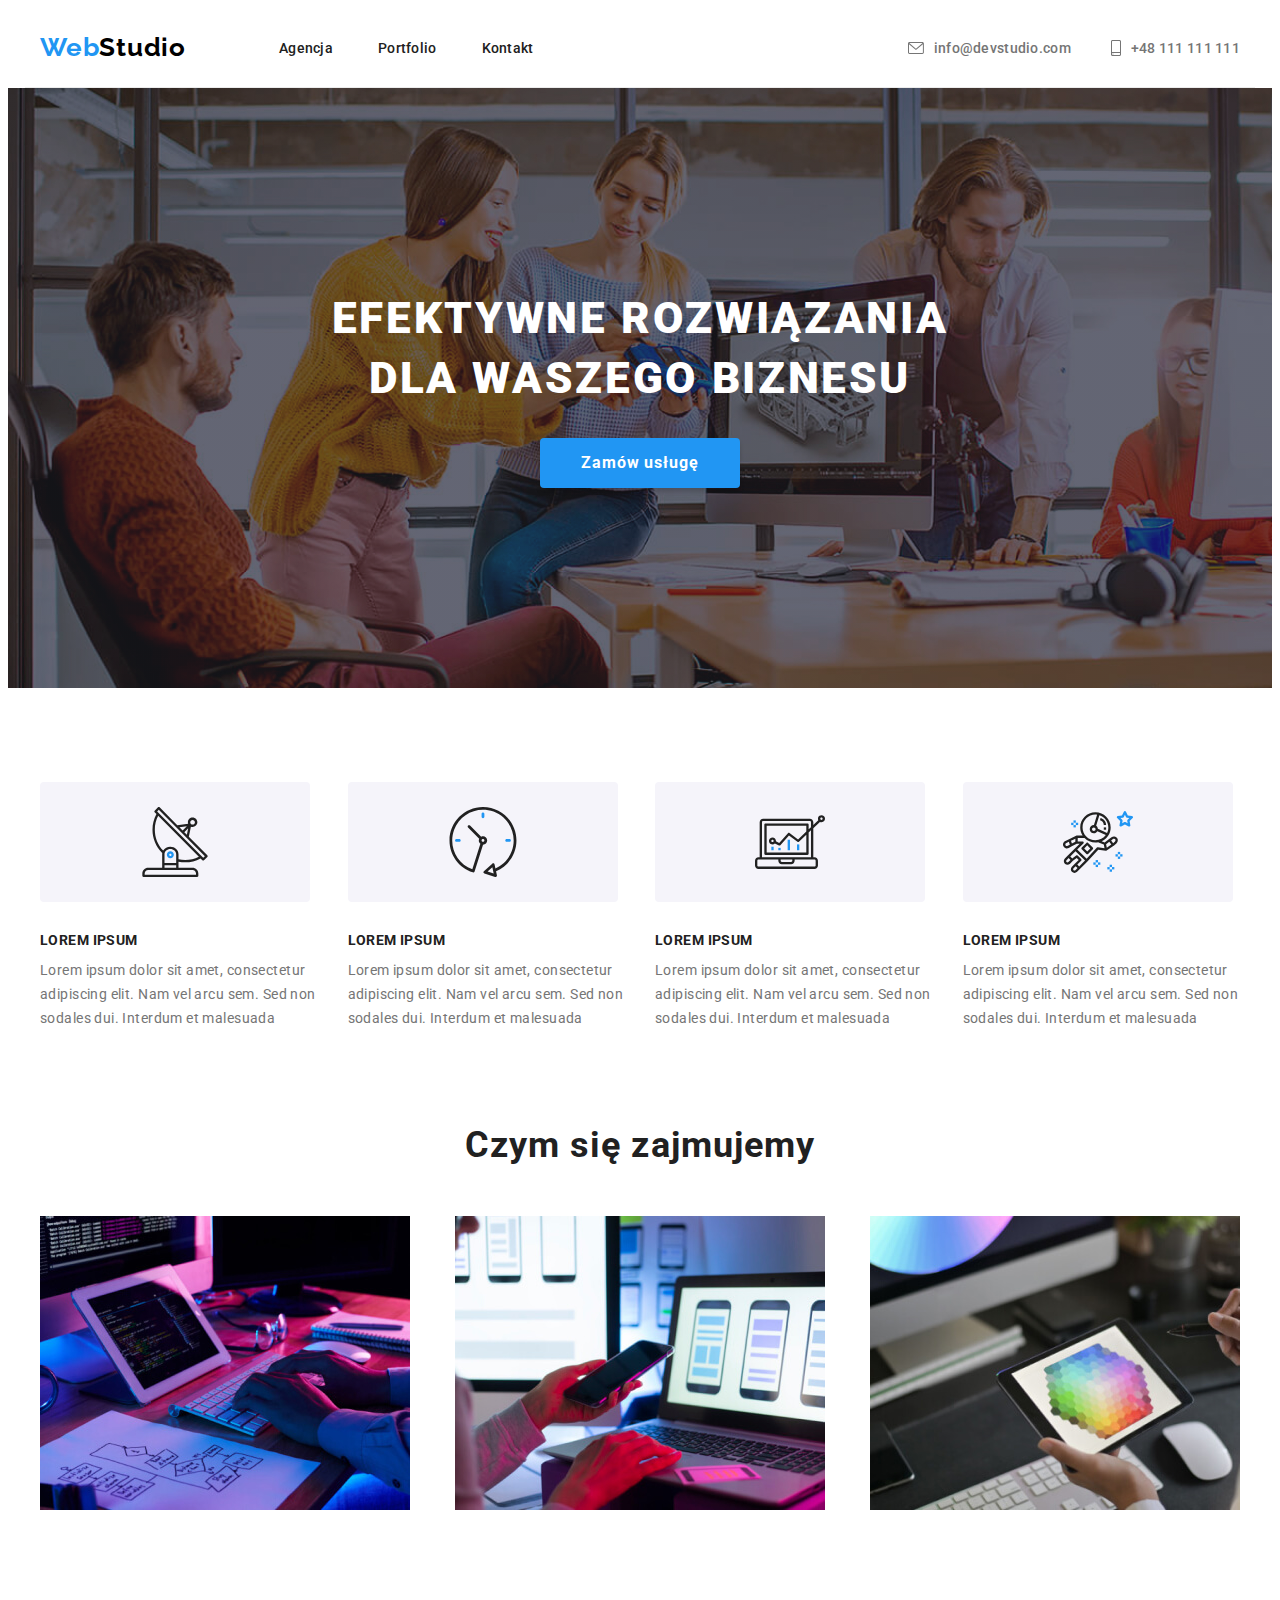
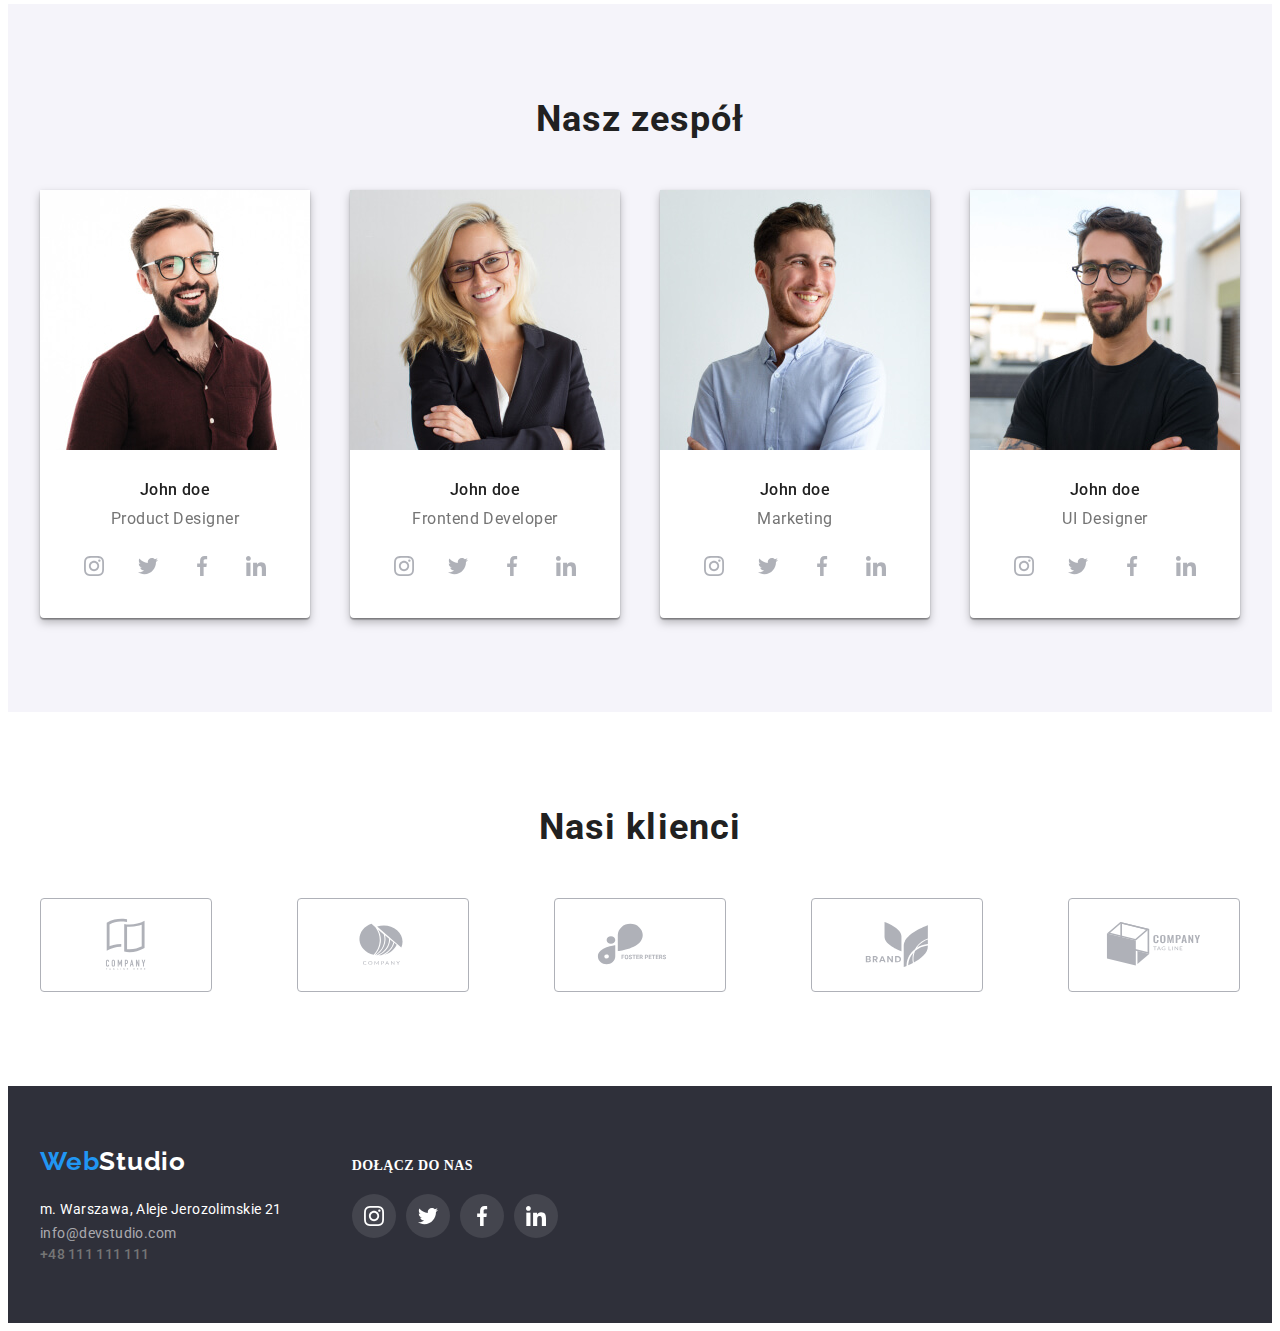
==== index.html @ 9074f6f0 "kopiowanie plików z poprzedniego zadania" ====
<!DOCTYPE html>
<html lang="en">
<head>
    <meta charset="UTF-8">
    <meta http-equiv="X-UA-Compatible" content="IE=edge">
    <meta name="viewport" content="width=device-width, initial-scale=1.0">
    <link rel="stylesheet" href="https://cdnjs.cloudflare.com/ajax/libs/modern-normalize/1.0.0/modern-normalize.min.css"
    integrity="sha512-ISS7cAi1PEhQ8jnbJpJZMd29NlhNj4AWYyLOSp2CE/CsHxTCu+r+t0D2yoJudVrd0/8fTVPUVDzY5Tvli75u/g=="
    crossorigin="anonymous">
    <link rel="stylesheet" href="css/styles.css">
    <link rel="preconnect" href="https://fonts.gstatic.com">
    <link href="https://fonts.googleapis.com/css2?family=Roboto:wght@400;500;700;900&display=swap" 
    rel="stylesheet">
    <link href="https://fonts.googleapis.com/css2?family=Raleway:wght@700&display=swap" 
    rel="stylesheet">
    <title>Studio</title>
</head>
<body>

    <header class="header">
        <div class="container">
        <div class="navigation-logo">   
        <a class="header-logo" href="#"><span class="nazwa-klasy">Web</span><span class="nazwa-klasy-2">Studio</span></a>
    </div>
    

   <nav class="navigation">
    <ul class="navigation-list">
        <li class="navigation-list-item">
            <a class="navigation-list-link" href="#">Agencja</a>
        </li>
        <li class="navigation-list-item">
            <a class="navigation-list-link" href="portfolio.html">Portfolio</a>
        </li>
        <li class="navigation-list-item">
            <a class="navigation-list-link" href="#">Kontakt</a>
        </li>
    </ul>
   </nav>

<div class="contact">
<ul class="contact_envelope">
    <li class="contact_envelope_li">
<a class="adress_email_telefon" href="mailto:info@devstudio.com"><svg class="icon_envelope" width="16" height="12"><use href="./images/icons.svg#icon-envelope">
</use></svg>info@devstudio.com
</a></li></ul>
<ul class="contact_phone">
    <li class="contact_phone_li">
<a class="adress_email_telefon" href="tel:+48111111111"><svg class="icon_phone" width="10" height="16"><use href="./images/icons.svg#icon-smartphone">
</use></svg>+48 111 111 111
</a></li></ul>
</div>
</header>

<main>
 
<div class="slogan_background">
    <div class="container">
        <h1 class="slogan">EFEKTYWNE ROZWIĄZANIA DLA WASZEGO BIZNESU</h1>
    <div class="modal-btn-class">
    <button class="modal-btn" type="button">Zamów usługę</button>
    </div>
    </div>
    </div>

<section class="why_us section">
    <div class="container">
    <div class="why_us_text">
        <ul class="why_us_list">
            <li class="why_us_list_item">
                <a class="why_us_list_image_icon_background">
                <svg class="why_us_list_image_icon" width="70" height="70">
                <use href="./images/icons.svg#icon-antenna-1"></use>
                </svg></a>
                <p class="why_us_list_name">
                    LOREM IPSUM</p>
                <p class="why_us_list_text"
                >Lorem ipsum dolor sit amet, consectetur adipiscing elit. Nam vel arcu sem. Sed non sodales dui. Interdum et malesuada</p>
            </li>
            <li class="why_us_list_item">
                <a class="why_us_list_image_icon_background">
                <svg class="why_us_list_image_icon" width="70" height="70">
                <use href="./images/icons.svg#icon-clock-1"></use>
                </svg></a>
                <p class="why_us_list_name">
                    LOREM IPSUM</p>
                <p class="why_us_list_text"
                >Lorem ipsum dolor sit amet, consectetur adipiscing elit. Nam vel arcu sem. Sed non sodales dui. Interdum et malesuada</p>
            </li>
            <li class="why_us_list_item">
                <a class="why_us_list_image_icon_background">
                <svg class="why_us_list_image_icon" width="70" height="70">
                <use href="./images/icons.svg#icon-diagram-1"></use>
                </svg></a>
                <p class="why_us_list_name">
                    LOREM IPSUM</p>
                <p class="why_us_list_text"
                >Lorem ipsum dolor sit amet, consectetur adipiscing elit. Nam vel arcu sem. Sed non sodales dui. Interdum et malesuada</p>
            </li>
            <li class="why_us_list_item">
                <a class="why_us_list_image_icon_background">
                <svg class="why_us_list_image_icon" width="70" height="70">
                <use href="./images/icons.svg#icon-astronaut-1"></use>
                </svg></a>
                <p class="why_us_list_name">
                    LOREM IPSUM</p>
                <p class="why_us_list_text"
                >Lorem ipsum dolor sit amet, consectetur adipiscing elit. Nam vel arcu sem. Sed non sodales dui. Interdum et malesuada</p>
            </li>
        </ul>
    </div>
</div>
</section>

<section class="services section">
    <div class="container">
    <h2 class="secondary_header">Czym się zajmujemy</h2>
    <div class="secondary_header_images">
        <ul class="secondary_header_list">
            <li class="secondary_header_list_item">
                <img src="images/services/coding.jpg" alt="pisanie kodu" width="370" height="294"></li>
            <li class="secondary_header_list_item">
                <img src="images/services/mobility.jpg" alt="tworzenie aplikacji mobilnych" width="370" height="294"></li>
            <li class="secondary_header_list_item">
                <img src="images/services/details.jpg" alt="dbanie o detale" width="370" height="294"></li>
            </ul>
        </div>
    </div>
</section>

<section class="our_team section">
    <div class="container">
    <h2 class="secondary_header">Nasz zespół</h2>
    <div class="our_team_cards">
        <ul class="our_team_cards_list">
            <li class="our_team_cards_list_item">
                <img src="images/team/person1.jpg" alt="John Doe" width="270" height="260">
                    <h3 class="our_team_cards_name">
                        John doe</h3>
                    <p class="our_team_cards_skill">
                        Product Designer</p>
<ul class="social_list list">
<li class="social_list_item link">
<a class="social_list__link" href="#">
<svg class="social_icon">
<use href="./images/icons.svg#icon-instagram-2"></use>
</svg>
</a>    
</li>
    <li class="social_list_item link">
    <a class="social_list__link" href="#">
    <svg class="social_icon">
    <use href="./images/icons.svg#icon-twitter-1"></use>
    </svg>
    </a>    
    </li>
        <li class="social_list_item link">
        <a class="social_list__link" href="#">
        <svg class="social_icon">
        <use href="./images/icons.svg#icon-facebook-1"></use>
        </svg>
        </a>    
        </li>
            <li class="social_list_item link">
            <a class="social_list__link" href="#">
            <svg class="social_icon">
            <use href="./images/icons.svg#icon-linkedin-1"></use>
            </svg>
            </a>    
            </li>
</ul>
            </li>
            <li class="our_team_cards_list_item">
                <img src="images/team/person2.jpg" alt="John Doe" width="270" height="260">
                    <h3 class="our_team_cards_name">
                        John doe</h3>
                    <p class="our_team_cards_skill">
                        Frontend Developer</p>
<ul class="social_list list">
<li class="social_list_item link">
<a class="social_list__link" href="#">
<svg class="social_icon">
<use href="./images/icons.svg#icon-instagram-2"></use>
</svg>
</a>    
</li>
    <li class="social_list_item link">
    <a class="social_list__link" href="#">
    <svg class="social_icon">
    <use href="./images/icons.svg#icon-twitter-1"></use>
    </svg>
    </a>    
    </li>
        <li class="social_list_item link">
        <a class="social_list__link" href="#">
        <svg class="social_icon">
        <use href="./images/icons.svg#icon-facebook-1"></use>
        </svg>
        </a>    
        </li>
            <li class="social_list_item link">
            <a class="social_list__link" href="#">
            <svg class="social_icon">
            <use href="./images/icons.svg#icon-linkedin-1"></use>
            </svg>
            </a>    
            </li>
</ul>                        
            </li>
            <li class="our_team_cards_list_item">
                <img src="images/team/person3.jpg" alt="John Doe" width="270" height="260">
                    <h3 class="our_team_cards_name">
                        John doe</h3>
                    <p class="our_team_cards_skill">
                        Marketing</p>
<ul class="social_list list">
<li class="social_list_item link">
<a class="social_list__link" href="#">
<svg class="social_icon">
<use href="./images/icons.svg#icon-instagram-2"></use>
</svg>
</a>    
</li>
    <li class="social_list_item link">
    <a class="social_list__link" href="#">
    <svg class="social_icon">
    <use href="./images/icons.svg#icon-twitter-1"></use>
    </svg>
    </a>    
    </li>
        <li class="social_list_item link">
        <a class="social_list__link" href="#">
        <svg class="social_icon">
        <use href="./images/icons.svg#icon-facebook-1"></use>
        </svg>
        </a>    
        </li>
            <li class="social_list_item link">
            <a class="social_list__link" href="#">
            <svg class="social_icon">
            <use href="./images/icons.svg#icon-linkedin-1"></use>
            </svg>
            </a>    
            </li>
</ul>
            </li>
            <li class="our_team_cards_list_item">
                <img src="images/team/person4.jpg" alt="John Doe" width="270" height="260">
                    <h3 class="our_team_cards_name">
                        John doe</h3>
                    <p class="our_team_cards_skill">
                        UI Designer</p>
<ul class="social_list list">
<li class="social_list_item link">
<a class="social_list__link" href="#">
<svg class="social_icon">
<use href="./images/icons.svg#icon-instagram-2"></use>
</svg>
</a>    
</li>
    <li class="social_list_item link">
    <a class="social_list__link" href="#">
    <svg class="social_icon">
    <use href="./images/icons.svg#icon-twitter-1"></use>
    </svg>
    </a>    
    </li>
        <li class="social_list_item link">
        <a class="social_list__link" href="#">
        <svg class="social_icon">
        <use href="./images/icons.svg#icon-facebook-1"></use>
        </svg>
        </a>    
        </li>
            <li class="social_list_item link">
            <a class="social_list__link" href="#">
            <svg class="social_icon">
            <use href="./images/icons.svg#icon-linkedin-1"></use>
            </svg>
            </a>    
            </li>
</ul>
            </li>
        </ul>
    </div>
    </div>
</section>

<section class="our_customers section">
    <div class="container">
    <h2 class="secondary_header">Nasi klienci</h2>
    <ul class="our_customers">
        <li class="our_customers_list list">
            <a class="our_customers_list_item" href="#">
                <svg class="our_customers_icon">
                    <use href="./images/icons.svg#icon-Logo1"></use>
                </svg>
            </a>
        </li>

        <li class="customer-item list">
            <a class="our_customers_list_item" href="#">
                <svg class="our_customers_icon">
                    <use href="./images/icons.svg#icon-Logo2"></use>
                </svg>
            </a>
        </li>

        <li class="customer-item list">
            <a class="our_customers_list_item" href="#">
                <svg class="our_customers_icon">
                    <use href="./images/icons.svg#icon-Logo3"></use>
                </svg>
            </a>
        </li>

        <li class="customer-item list">
            <a class="our_customers_list_item" href="#">
                <svg class="our_customers_icon">
                    <use href="./images/icons.svg#icon-Logo4"></use>
                </svg>
            </a>
        </li>

        <li class="customer-item list">
            <a class="our_customers_list_item" href="#">
                <svg class="our_customers_icon">
                    <use href="./images/icons.svg#icon-Logo5"></use>
                </svg>
            </a>
        </li>

    </ul>
</div>
       
    </ul>





</main>

<footer class="footer_things">
    <div class="container">
        <div class="two_side">
<div class="left_side">
    <a class="header-logo" href="#"><span class="nazwa-klasy-3">Web</span><span class="nazwa-klasy-4">Studio</span></a>

    <address class="adress_footer">
        <ul>
            <li><a class="place" href="https://goo.gl/maps/Q3CB5K7nVuTxFvfKA" target="_blank">m. Warszawa, Aleje Jerozolimskie 21</a></li>
            <li><a class="mail" href="mailto:info@devstudio.com">info@devstudio.com</a></li>
            <li><a class="telefon" href="tel:+48111111111">+48 111 111 111</a></li>
        </ul>
    </address>
</div>
<div class="right_side">
<p class="follow_us">DOŁĄCZ DO NAS</p>
<ul class="follow_us_icons">
    <li class="follow_us_list list">
        <a class="follow_us_icon" href="#">
            <svg class="follow_us_icon_link">
                <use href="./images/icons.svg#icon-instagram-2"></use>
            </svg>
        </a>
    </li>
    <li class="follow_us_list list">
        <a class="follow_us_icon" href="#">
            <svg class="follow_us_icon_link">
                <use href="./images/icons.svg#icon-twitter-1"></use>
            </svg>
        </a>
    </li>
    <li class="follow_us_list list">
        <a class="follow_us_icon" href="#">
            <svg class="follow_us_icon_link">
                <use href="./images/icons.svg#icon-facebook-1"></use>
            </svg>
        </a>
    </li>
    <li class="follow_us_list list">
        <a class="follow_us_icon" href="#">
            <svg class="follow_us_icon_link">
                <use href="./images/icons.svg#icon-linkedin-1"></use>
            </svg>
        </a>
    </li>
</ul>
</div>
</div>
</div>
</footer>
</body>
</html>
---- css/styles.css ----
:root {
  --main-font: font-family "Roboto", sans-serif;
  --main-color: #2196F3;
}

/* --- header --- */

.header-logo {
text-decoration: none;
font-family: "Raleway";
font-style: normal;
font-weight: bold;
font-size: 26px;
line-height: 31px;
letter-spacing: 0.03em;    
color: #2196F3; 
}
.nazwa-klasy-2 {
color: black;
}

.slogan_background {
background-color:rgba(47, 48, 58, 0.4);
background-image: linear-gradient( rgba(47, 48, 58, 0.4), rgba(47, 48, 58, 0.4) ), 
url('../images/background.jpg');
object-fit: contain;
}

.slogan {
font-family: "Roboto";
font-style: normal;
font-weight: 900;
font-size: 44px;
line-height: 60px;
/* or 136% */  
text-align: center;
letter-spacing: 0.06em;
text-transform: uppercase;
color: #FFFFFF;
}

.navigation-list-link {
text-decoration: none;    
font-family: "Roboto";
font-style: normal;
font-weight: 500;
font-size: 14px;
line-height: 16px;
letter-spacing: 0.02em;
color: #212121;
cursor: pointer;
}
.navigation-list-link:hover {
color: #2196F3;
}
.navigation-list-link:focus {
color: #2196F3;
}

.adress_email_telefon {
text-decoration: none;
font-family: "Roboto";
font-style: normal;
font-weight: 500;
font-size: 14px;
line-height: 16px;
letter-spacing: 0.02em;
color: #757575;
}  

.adress_email_telefon:active{
text-decoration: underline;    
}

.modal-btn {
font-family: "Roboto";
font-style: normal;
font-weight: bold;
font-size: 16px;
line-height: 30px;
/* identical to box height, or 187% */  
display: flex;
align-items: center;
text-align: center;
letter-spacing: 0.06em;
text-transform: uppercase;
background-color: #2196F3;   
color: #ffffff;
cursor: pointer;
}

.why_us_list_name {
font-family: "Roboto";
font-style: normal;
font-weight: bold;
font-size: 14px;
line-height: 16px;
letter-spacing: 0.03em;
text-transform: uppercase;
color: #212121;
}

.why_us_list_text {
font-family: "Roboto";
font-style: normal;
font-weight: normal;
font-size: 14px;
line-height: 24px;
/* or 171% */
letter-spacing: 0.03em;
color: #757575;
}

.secondary_header {
font-family: "Roboto";
font-style: normal;
font-weight: bold;
font-size: 36px;
line-height: 42px;
text-align: center;
letter-spacing: 0.03em;
color: #212121;
}

.our_team_cards_name {
font-family: "Roboto";
font-style: normal;
font-weight: 500;
font-size: 16px;
line-height: 19px;
/* identical to box height */
text-align: center;
letter-spacing: 0.03em;
color: #212121;
}

.our_team_cards_skill {
font-family: "Roboto";
font-style: normal;
font-weight: normal;
font-size: 16px;
line-height: 19px;
/* identical to box height */
text-align: center;
letter-spacing: 0.03em;
color: #757575;
}

.footer_things {
background-color: #2F303A;
}

.place {
text-decoration: none;
font-family: "Roboto";
font-style: normal;
font-weight: normal;
font-size: 14px;
line-height: 24px;
/* or 171% */
letter-spacing: 0.03em;
color: #FFFFFF;
} 
.place:active {
text-decoration: underline;   
}

.mail {
text-decoration: none;
font-family: "Roboto";
font-style: normal;
font-weight: normal;
font-size: 14px;
line-height: 24px;
/* or 171% */
letter-spacing: 0.03em;
color: rgba(255, 255, 255, 0.6);   
}
.mail:active {
text-decoration: underline;    
}

.telefon {
text-decoration: none;
font-family: "Roboto";
font-style: normal;
font-weight: 500;
font-size: 14px;
line-height: 16px;
letter-spacing: 0.02em;
color: #757575;
}
.telefon:active {
text-decoration: underline;     
}

/* --- PORTFOLIO --- */

.option_list_name_link {
text-decoration: none;
font-family: "Roboto";
font-style: normal;
font-weight: 500;
font-size: 16px;
line-height: 26px;
/* identical to box height, or 162% */
text-align: center;
letter-spacing: 0.03em;
color: #212121;
cursor: pointer;
}
.option_list_name_link:hover,
.option_list_name_link:focus {
background-color: #2196F3;
box-shadow: 0px 3px 1px rgba(0, 0, 0, 0.1), 0px 1px 2px rgba(0, 0, 0, 0.08), 0px 2px 2px rgba(0, 0, 0, 0.12);
border-radius: 4px;
} 

.options_images_project {
font-family: "Roboto";
font-style: normal;
font-weight: bold;
font-size: 18px;
line-height: 36px;
/* identical to box height, or 200% */
letter-spacing: 0.06em;
color: #212121;   
}

.options_images_name {
font-family: "Roboto";
font-style: normal;
font-weight: normal;
font-size: 16px;
line-height: 30px;
/* identical to box height, or 187% */
letter-spacing: 0.03em;
color: #757575;
}

.nazwa-klasy-4 {
color:#FFFFFF;
}



/* ----- homework-3_style-geometrii ----- */

/* resetowanie stylów selektora tagu dla elementów <h1>...<h6>, <p> i <ul> */

h1,
h2,
h3
{
margin: 0;
padding: 0;
}

ul,
li{
margin: 0; 
padding: 0;   
}
/* dałam oprócz "list-style: none;" to co powyżej,
 bo Alex powiedział na zajęciach praktycznych,
 że lepiej dawać właśnie po przecinku, w razie
 gdybyśmy chcieli jednak jakąś listę numerować
 czy wypunktować */

ul,
li {
list-style: none;    
}

p{
padding: 0; 
margin: 0;   
}

img {
display: block;
}

.list {
list-style: none;
}
  
.link {
text-decoration: none;
}

/* KLASY POMOCNICZE: CONTAINER I SECTION */

.container {
width: 1200px;
padding: 0 15px; 
align-items: center;
margin: 0 auto;
}

.section {
padding-top: 94px; 
}

/* HEADER */

.header .container {
display: flex;
align-items: center;
padding-top: 24px;
padding-bottom: 24px;
border-bottom: 1px solid #ececec;
}

/* tylko mail i telefon jest obok logo, a przyciski 
 "Agencja/Portfolio/Kontakt" są co prawda też obok,
 ale w kolumnie 3-wierszowej */

.navigation-logo {
display: flex;
align-items: center;
}

.header-logo {
text-decoration: none;
margin-right: 93px;
}

.navigation-list {
display: flex;
align-items: center;
}
/* teraz przyciski "Agencja/Portfolio/Kontakt" 
 są w jednym wierszu */

.navigation-list-item:not(:last-child) {
padding-right: 45px;
}

.header .contact {
margin-left: auto;
}
.contact {
list-style-type: none;
}
.adress_email_telefon:not(:last-child) {
margin-right: 50px;
}
.adress_email_telefon{
padding-left: 10px;  
}
.contact {
display: flex;
}

/* SLOGAN + BUTTON */

.slogan_background .container {
width: 1200px;
height: 600px;
align-items: center;
}

.slogan {
width: 696px;
padding-top: 200px;
margin: auto;
}

.modal-btn {
margin: auto;
width: 200px;
height: 50px;
box-shadow: 0px 4px 4px rgba(0, 0, 0, 0.15);
border-radius: 4px;
text-transform: none;
justify-content: center;
border: 0;
}

.modal-btn-class {
padding-top: 30px;
}

/* SEKCJA WHY US */

.why_us_list /*ul class*/ {
display:  flex;
}
/*jak dałam flex-wrap: wrap; to się usunęły kolumny*/

.why_us_list_item:not(:last-child) {
margin-right: 30px;
}

.why_us_list_name {
padding-bottom: 10px;  
}

 /* SEKCJA SERVICES */

.secondary_header_list {
display:  flex;
justify-content: space-between;
}

.secondary_header_images {
padding-top: 50px;
padding-bottom: 94px;
}

/* SEKCJA OUR TEAM */

.our_team {
background-color: #F5F4FA;
}

.our_team_cards_list {
display: flex;
justify-content: space-between;
}

.our_team_cards {
padding-top: 50px;
padding-bottom: 94px;
}

.our_team_cards_list_item {
background: #FFFFFF;
/* material shadow v1 */
box-shadow: 0px 1px 3px rgba(0, 0, 0, 0.12), 0px 1px 1px rgba(0, 0, 0, 0.14), 0px 2px 1px rgba(0, 0, 0, 0.2);
border-radius: 0px 0px 4px 4px;
filter: drop-shadow(0px 4px 4px rgba(0, 0, 0, 0.25));
}

.our_team_cards_name {
padding-top: 30px;
padding-bottom: 10px;
}

.our_team_cards_skill {
padding-bottom: 16px;
}

/* FOOTER */

.footer_things {
display: flex;
padding-top: 60px;
padding-bottom: 60px;
}

.adress_footer {
padding-top: 20px;
}

/* --- PORTFOLIO --- */

/* SEKCJA OPTIONS */

.options_list {
display: flex;
justify-content: center;
}

.options_list_name:not(:last-child) {
padding-right: 8px;
}

.option_list_name_link {
background: #F5F4FA;
border-radius: 4px;
padding-top: 6px;
padding-bottom: 6px;
padding-left: 20px;
padding-right: 20px;
border: 0;
}

.option_list_name_link:hover {
box-shadow: 0px 3px 1px rgba(0, 0, 0, 0.1), 0px 1px 2px rgba(0, 0, 0, 0.08), 0px 2px 2px rgba(0, 0, 0, 0.12);
border-radius: 4px;
} 
.option_list_name_link:focus {
box-shadow: 0px 3px 1px rgba(0, 0, 0, 0.1), 0px 1px 2px rgba(0, 0, 0, 0.08), 0px 2px 2px rgba(0, 0, 0, 0.12);
border-radius: 4px;
}

/* SEKCJA OPTIONS_IMAGES */

.options_images_list {
padding-top: 50px;
padding-bottom: 94px;
display: flex;
flex-wrap: wrap;
justify-content: space-between;
margin-top: -30px;
}

.options_images_list_item 
{
margin-top: 30px;
border: 1px solid #EEEEEE;
box-sizing: border-box;
}

.options_images_project {
padding-top: 20px;
padding-bottom: 4px;
padding-left: 24px;
padding-right: 24px;
}

.options_images_name {
padding-bottom: 20px;
padding-left: 24px;
padding-right: 24px;;
}

/* why us 4 zadanie */

.why_us_list_image_icon_background {
display: flex; 
justify-content: center;
align-items: center;
width: 270px;
height: 120px;
background: #F5F4FA;
border-radius: 4px;
}
.why_us_list_image_icon {
display: flex;  
display: block;
justify-content: center;
width: 70px;
height: 70px;
}

.why_us_list_name {
margin-top: 30px;
}


/* email_phone 4 zadanie*/

.contact_envelope {
display: flex;
align-items: center;
fill:#757575;
}

.contact_phone {
display: flex;
align-items: center;
fill:#757575;
padding-left: 30px;
}
 
.phone_icon_link {
display: flex;
text-decoration: none;
}

.adress_email_telefon:hover {
color: #2196F3;
fill: #2196F3;
}

.icon_envelope {
margin-right: 10px;
}

.icon_phone {
margin-right: 10px;
}

.adress_email_telefon {
display: flex;
align-items: center;
}

/* social list icons 4 zadanie */

.social_list {
display: flex;
align-items: center;
justify-content: space-between;
padding-right: 32px;
padding-left: 32px;
padding-bottom: 30px;
}

.social_list_item {
justify-content: center;
}

.social_list__link {
display: flex;
width: 44px;
height: 44px;
fill: #afb1b8;
background-color: #fff;
border-radius: 50%;
justify-content: center;
align-items: center;
}

.social_icon {
width: 20px;
height: 20px;
align-items: center;
display: block;
}

.social_list__link:hover,
.social_list__link:focus {
fill: #fff;
background-color: var(--main-color);
}

/* section customers 4 zadanie */

.our_customers {
list-style-type: none;
display: flex;
align-items: center;
justify-content: space-between;
}

.our_customers_list {
display: flex;
justify-content: center;
align-items: center;
}

.our_customers_list_item {
display: flex;
width: 170px;
height: 92px;
border: 1px solid #afb1b8;
fill: #afb1b8;
border-radius: 4px;
justify-content: center;
align-items: center;
margin-top: 50px;
margin-bottom: 94px;
}

.our_customers_icon {
width: 106px;
height: 60px;
}

.our_customers_list_item:hover,
.our_customers_list_item:focus {
fill: var(--main-color);
border-color: var(--main-color);
}

/* footer 4 zadanie */

.two_side {
display: flex;
align-items: baseline;
}

.left_side {
display: block;
}

.right_side {
margin-left: 70px;
}

.follow_us {
display: flex;
align-items: center;
font-family: var(--main-font);
font-style: normal;
font-weight: bold;
font-size: 14px;
line-height: 1.142;
letter-spacing: 0.03em;
color: #fff;
}

.follow_us_icons {
display: flex;
align-items: center;
}

.follow_us_icon {
display: flex;
width: 44px;
height: 44px;
fill: #fff;
background-color: rgba(255, 255, 255, 0.1);
border-radius: 50%;
justify-content: center;
align-items: center;
margin-top: 20px;
}

.follow_us_list:not(:last-child) {
margin-right: 10px;
}

.follow_us_icon_link {
width: 20px;
height: 20px;
display: block;
}

.follow_us_icon:hover,
.follow_us_icon:focus {
fill: #fff;
background-color: var(--main-color);
}

/* portfolio 4 zadanie */

.options_images_list_item:hover {
box-shadow: 0px 1px 1px rgba(0, 0, 0, 0.12), 0px 4px 4px rgba(0, 0, 0, 0.06), 1px 4px 6px rgba(0, 0, 0, 0.16);
cursor: pointer;
}
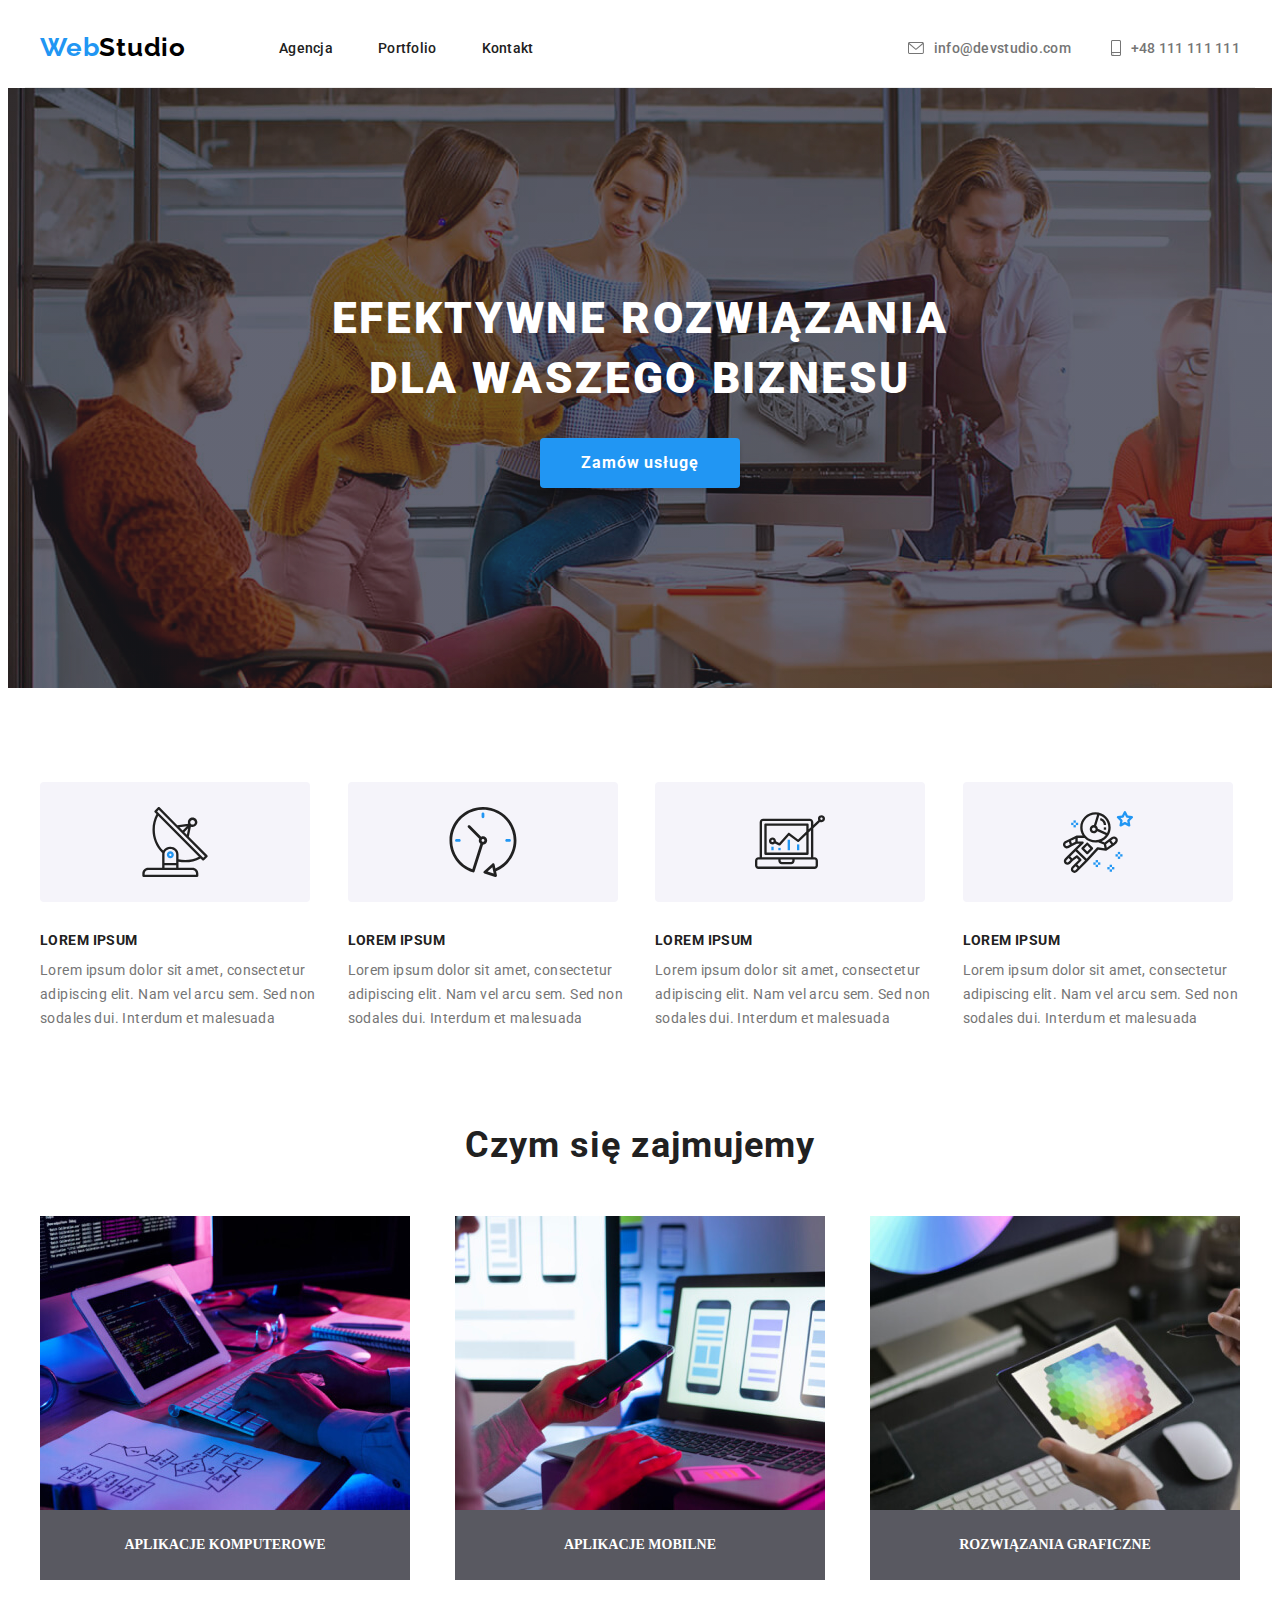
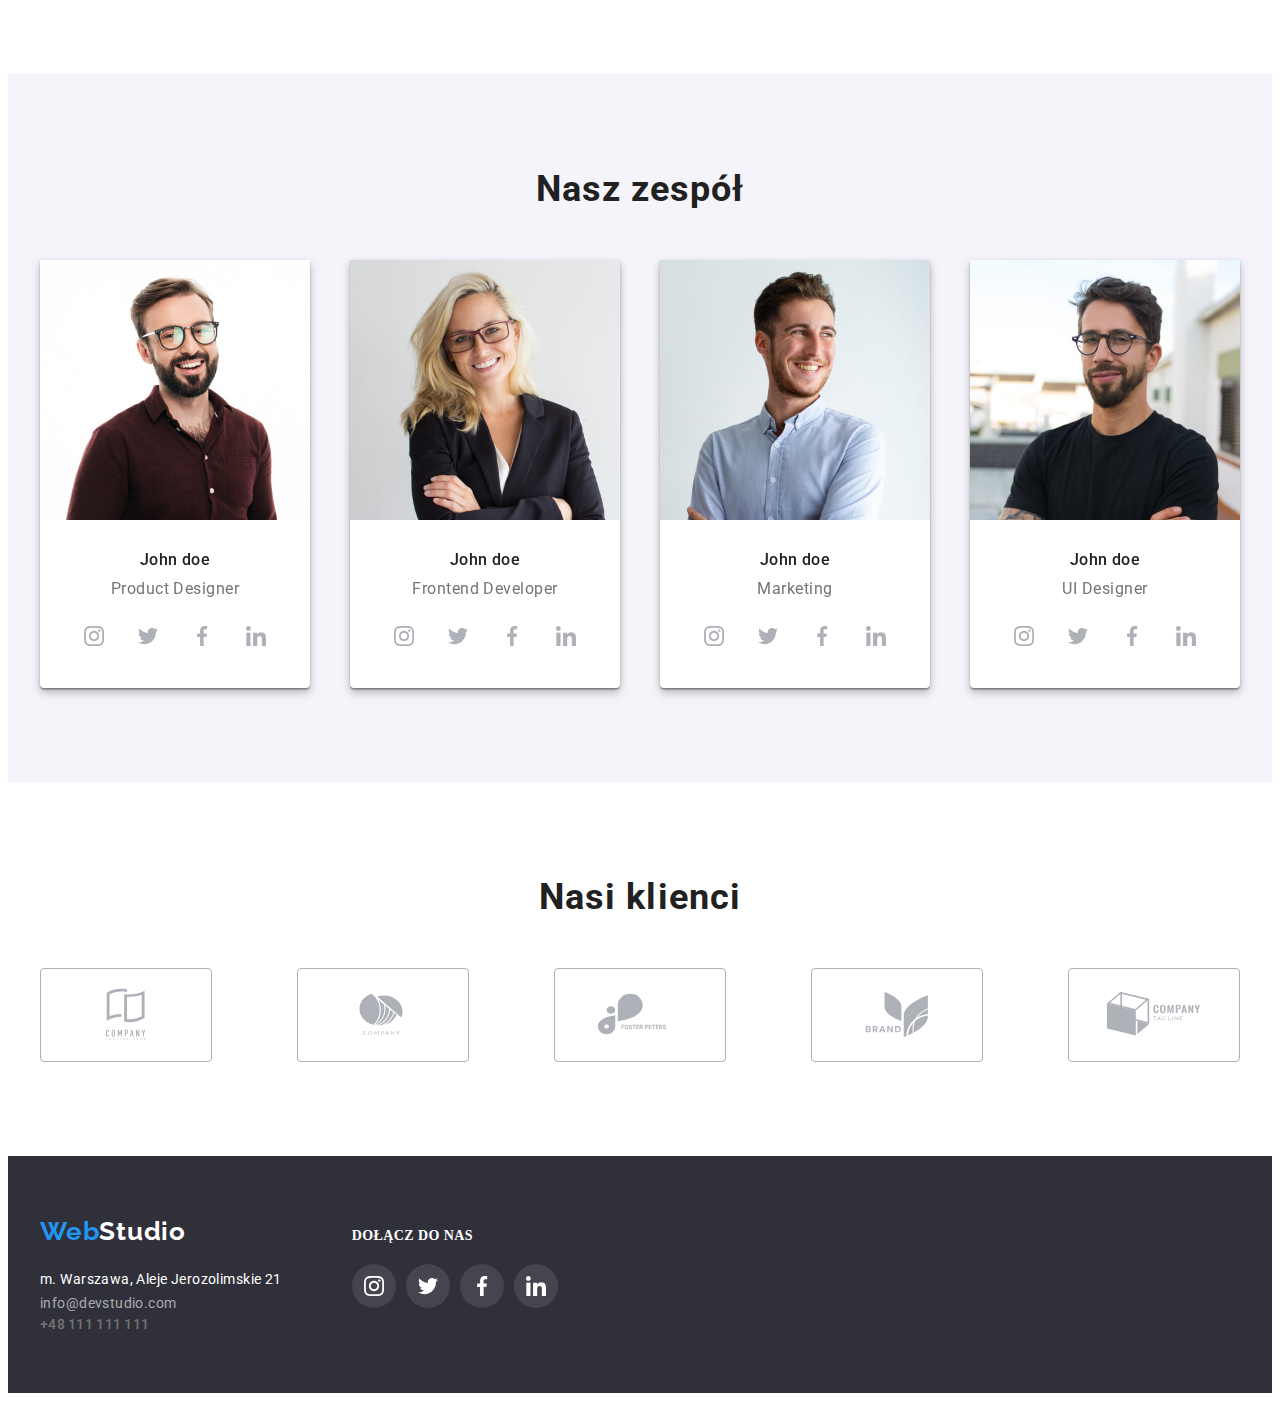
==== commit 051bdc14: "napisy w sekcji services" ====
--- a/index.html
+++ b/index.html
@@ -118,11 +118,21 @@
     <div class="secondary_header_images">
         <ul class="secondary_header_list">
             <li class="secondary_header_list_item">
-                <img src="images/services/coding.jpg" alt="pisanie kodu" width="370" height="294"></li>
+                <img src="images/services/coding.jpg" alt="pisanie kodu" width="370" height="294">
+                <a class="inside-text">aplikacje komputerowe</a>
+            </li>
+
             <li class="secondary_header_list_item">
-                <img src="images/services/mobility.jpg" alt="tworzenie aplikacji mobilnych" width="370" height="294"></li>
+                <img src="images/services/mobility.jpg" alt="tworzenie aplikacji mobilnych" width="370" height="294">
+            
+                <a class="inside-text">aplikacje mobilne</a>
+
+            </li>
             <li class="secondary_header_list_item">
-                <img src="images/services/details.jpg" alt="dbanie o detale" width="370" height="294"></li>
+                <img src="images/services/details.jpg" alt="dbanie o detale" width="370" height="294">
+                <a class="inside-text">rozwiązania graficzne</a>
+
+            </li>
             </ul>
         </div>
     </div>
--- a/css/styles.css
+++ b/css/styles.css
@@ -411,6 +411,30 @@
 padding-bottom: 94px;
 }
 
+.inside-text {
+  width: 370px;
+  height: 70px;
+  color: #fff;
+  fill: solid;
+  background: rgba(47, 48, 58, 0.8);
+  display: flex;
+  align-items: center;
+  justify-content: center;
+
+  bottom: 0;
+  /* margin-top: 224px;  */
+
+  padding: auto;
+  font-family: var(--main-font);
+  font-style: normal;
+  font-weight: 700;
+  font-size: 14px;
+  line-height: 1.142;
+  letter-spacing: 0, 03em;
+  text-decoration: none;
+  text-transform: uppercase;
+}
+
 /* SEKCJA OUR TEAM */
 
 .our_team {
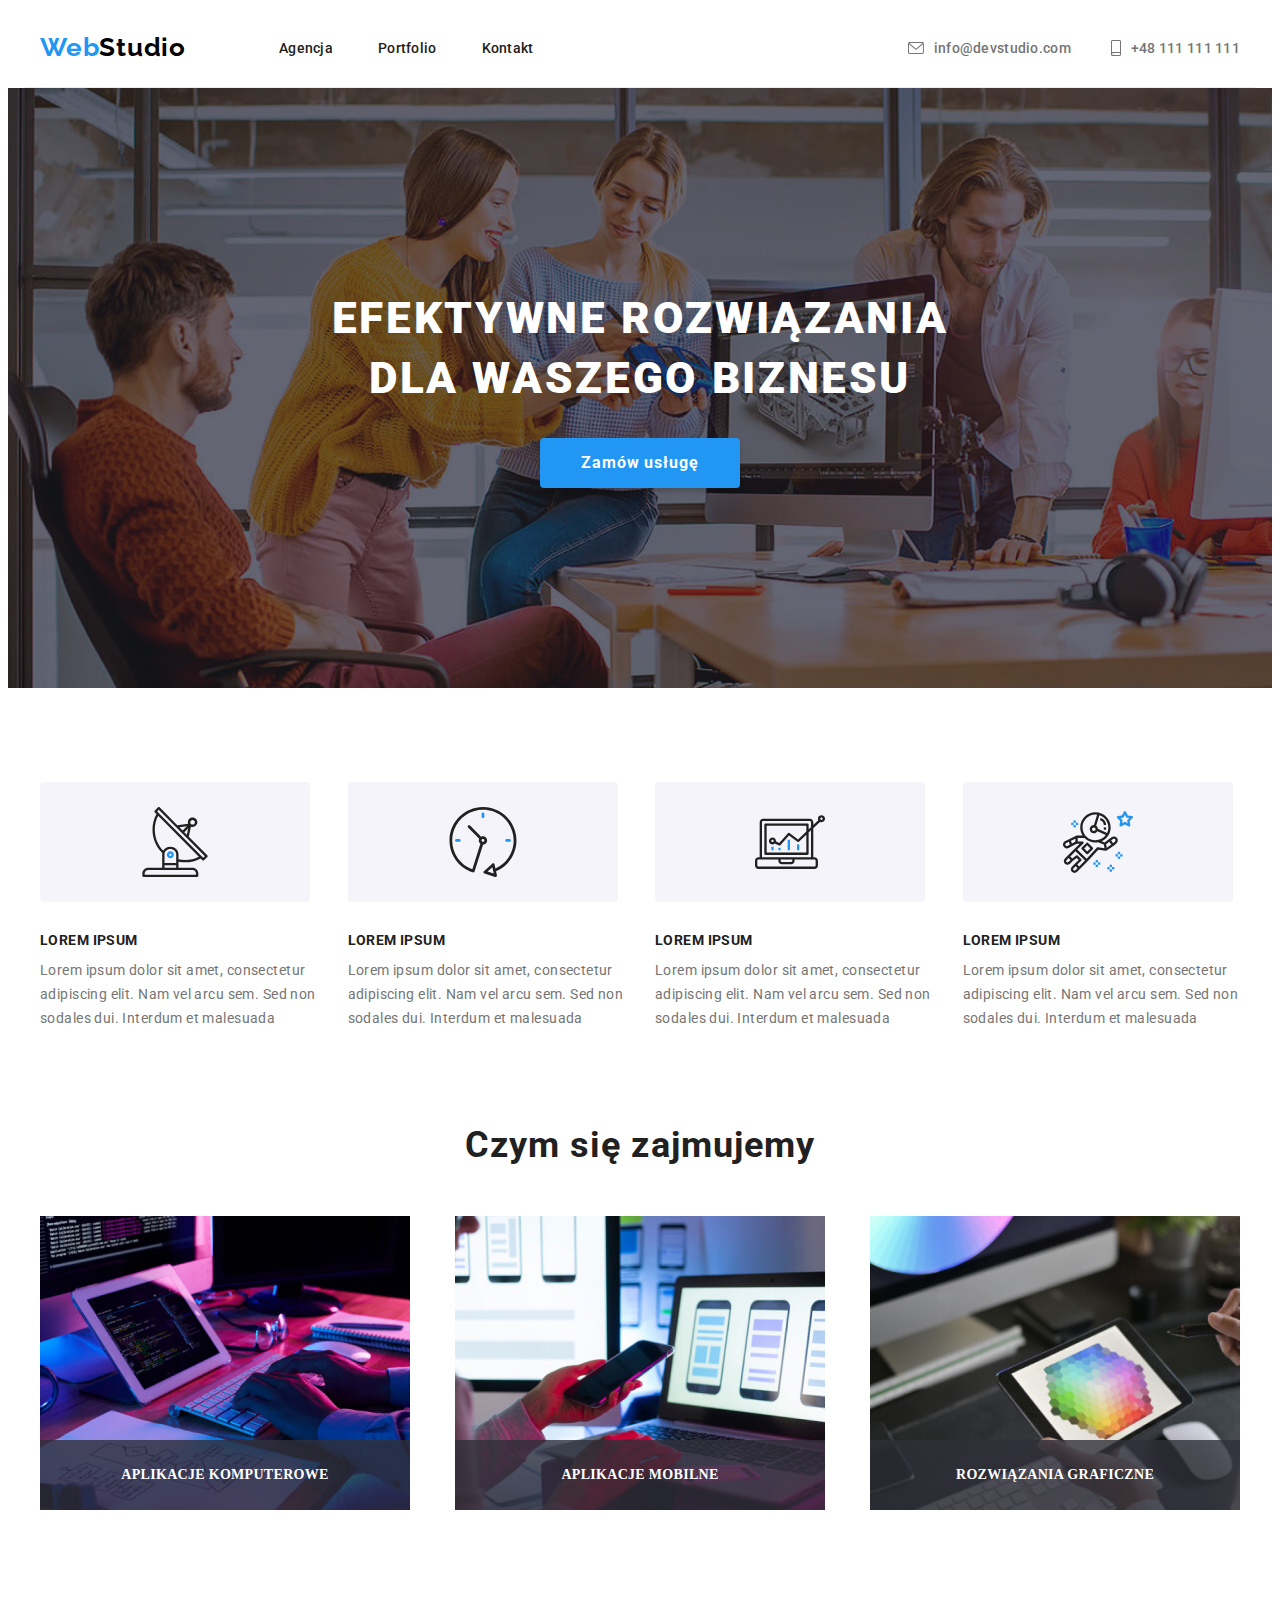
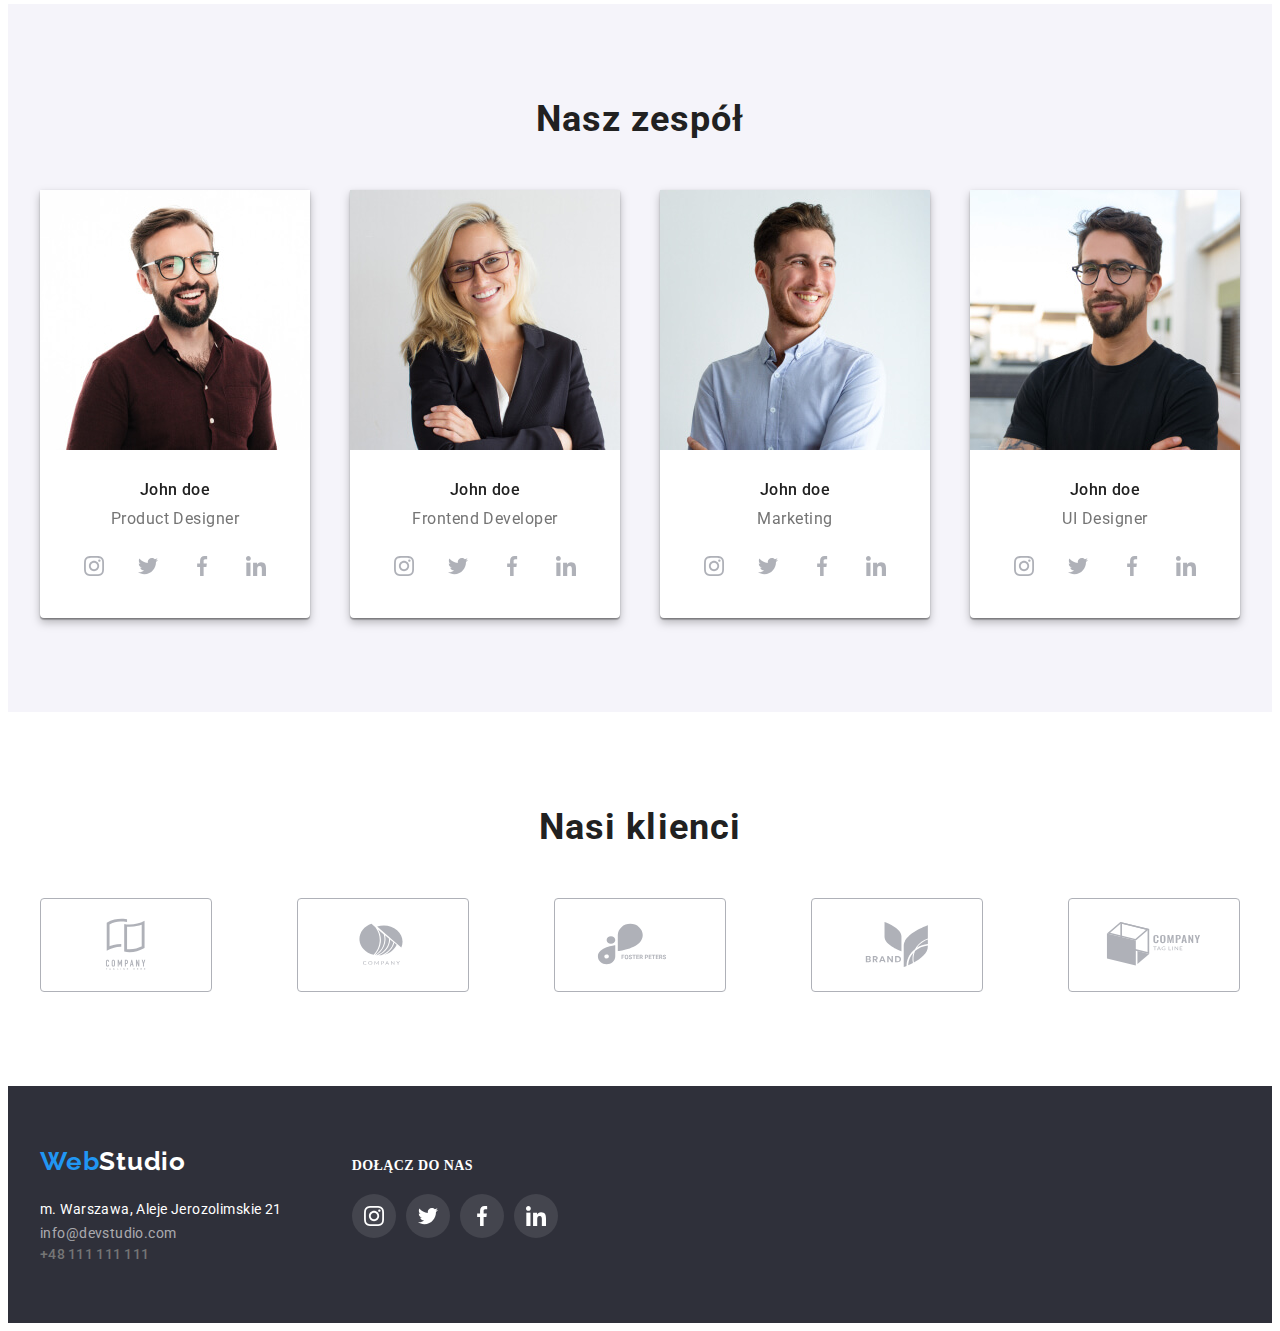
==== commit 91c7e757: "div zamiast a + zmiany w css" ====
--- a/index.html
+++ b/index.html
@@ -118,20 +118,22 @@
     <div class="secondary_header_images">
         <ul class="secondary_header_list">
             <li class="secondary_header_list_item">
-                <img src="images/services/coding.jpg" alt="pisanie kodu" width="370" height="294">
-                <a class="inside-text">aplikacje komputerowe</a>
-            </li>
-
+                <img src="./images/services/coding.jpg" alt="pisanie kodu" width="370" height="294">
+                <div class="inside-text">
+                    <h3 class="about-info-text">APLIKACJE KOMPUTEROWE</h3>
+                </div>
+            </li>
             <li class="secondary_header_list_item">
-                <img src="images/services/mobility.jpg" alt="tworzenie aplikacji mobilnych" width="370" height="294">
-            
-                <a class="inside-text">aplikacje mobilne</a>
-
+                <img src="./images/services/mobility.jpg" alt="tworzenie aplikacji mobilnych" width="370" height="294">
+                <div class="inside-text">
+                    <h3 class="about-info-text">APLIKACJE MOBILNE</h3>
+                </div>
             </li>
             <li class="secondary_header_list_item">
-                <img src="images/services/details.jpg" alt="dbanie o detale" width="370" height="294">
-                <a class="inside-text">rozwiązania graficzne</a>
-
+                <img src="./images/services/details.jpg" alt="dbanie o detale" width="370" height="294">
+                <div class="inside-text">
+                    <h3 class="about-info-text">ROZWIĄZANIA GRAFICZNE</h3>
+                </div>
             </li>
             </ul>
         </div>
--- a/css/styles.css
+++ b/css/styles.css
@@ -411,28 +411,28 @@
 padding-bottom: 94px;
 }
 
+.secondary_header_list_item {
+position: relative;
+}
+
+
 .inside-text {
-  width: 370px;
-  height: 70px;
-  color: #fff;
-  fill: solid;
+  position: absolute;
+  width: 100%;
   background: rgba(47, 48, 58, 0.8);
-  display: flex;
-  align-items: center;
-  justify-content: center;
-
+  padding: 27px 0;
   bottom: 0;
   /* margin-top: 224px;  */
-
-  padding: auto;
+}
+
+.about-info-text {
   font-family: var(--main-font);
-  font-style: normal;
-  font-weight: 700;
   font-size: 14px;
-  line-height: 1.142;
-  letter-spacing: 0, 03em;
-  text-decoration: none;
+  line-height: 16.41px;
+  letter-spacing: 0.3px;
+  text-align: center;
   text-transform: uppercase;
+  color: #fff;
 }
 
 /* SEKCJA OUR TEAM */
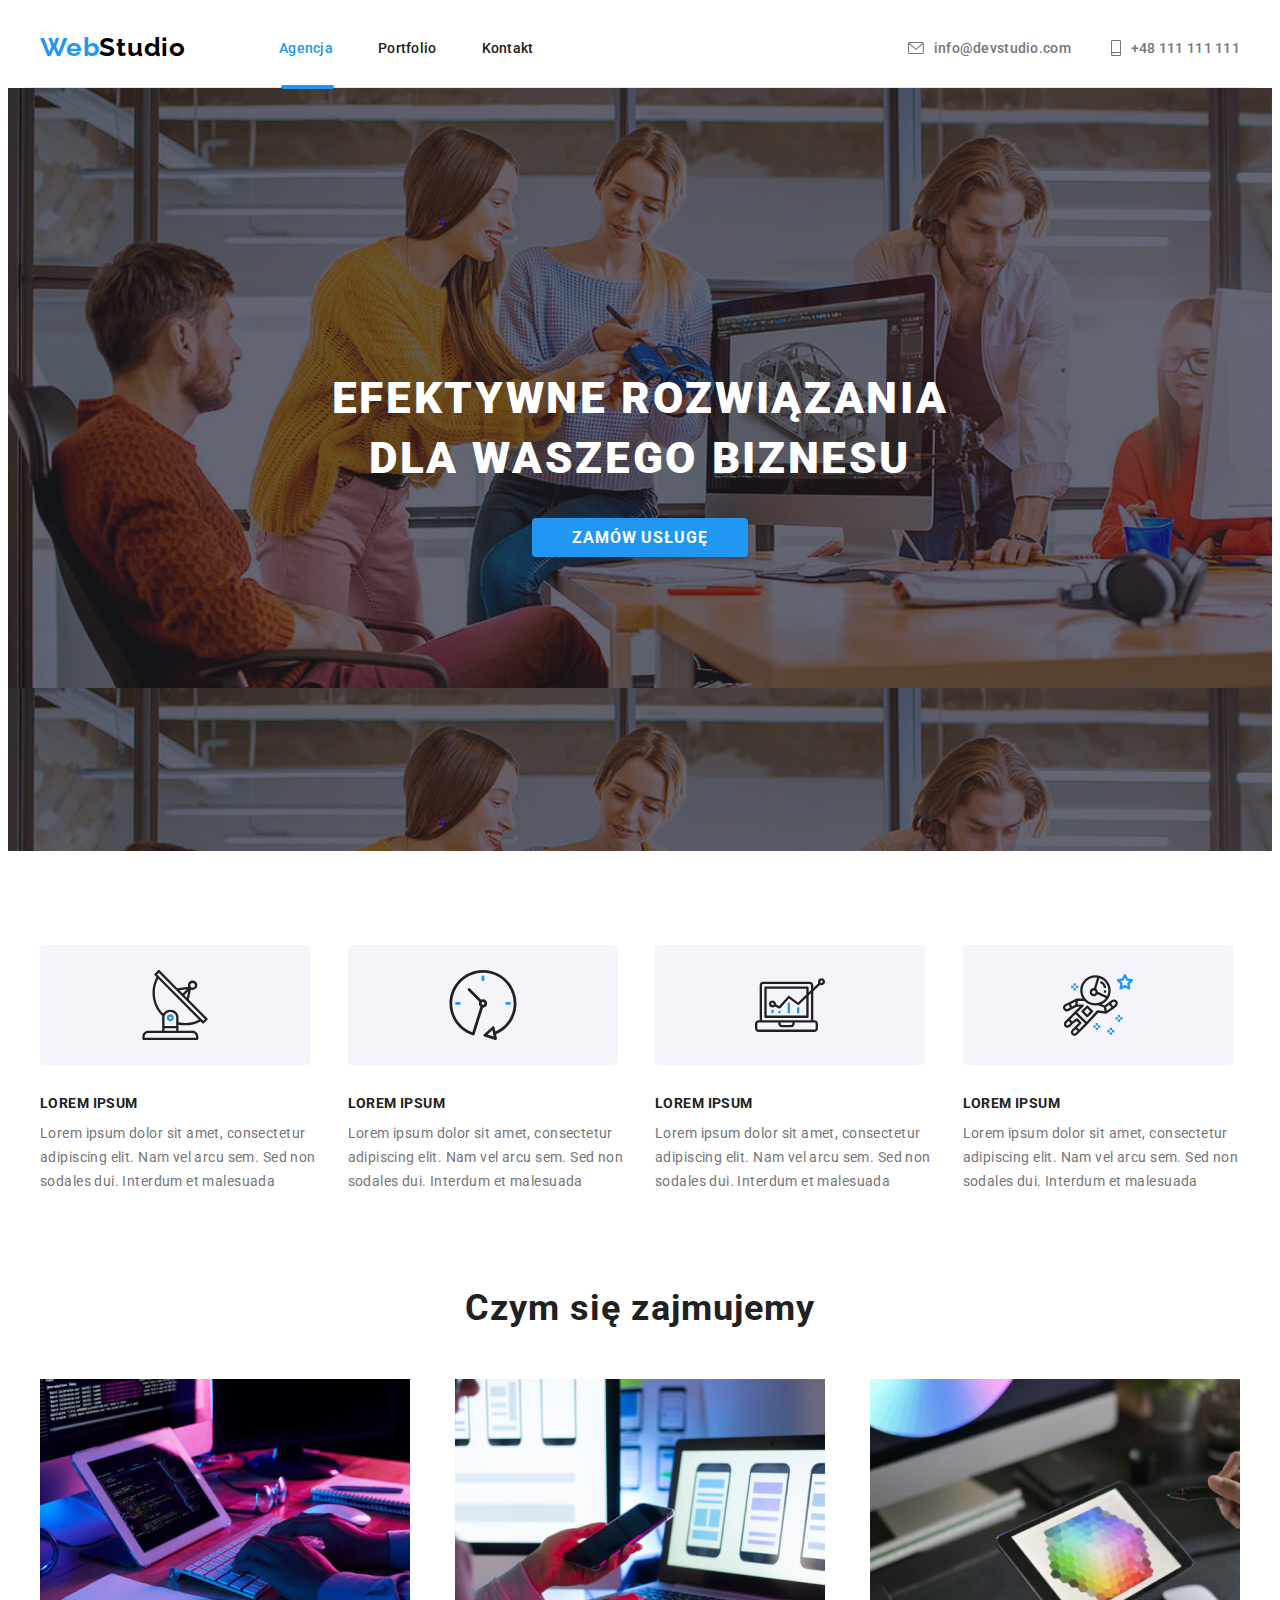
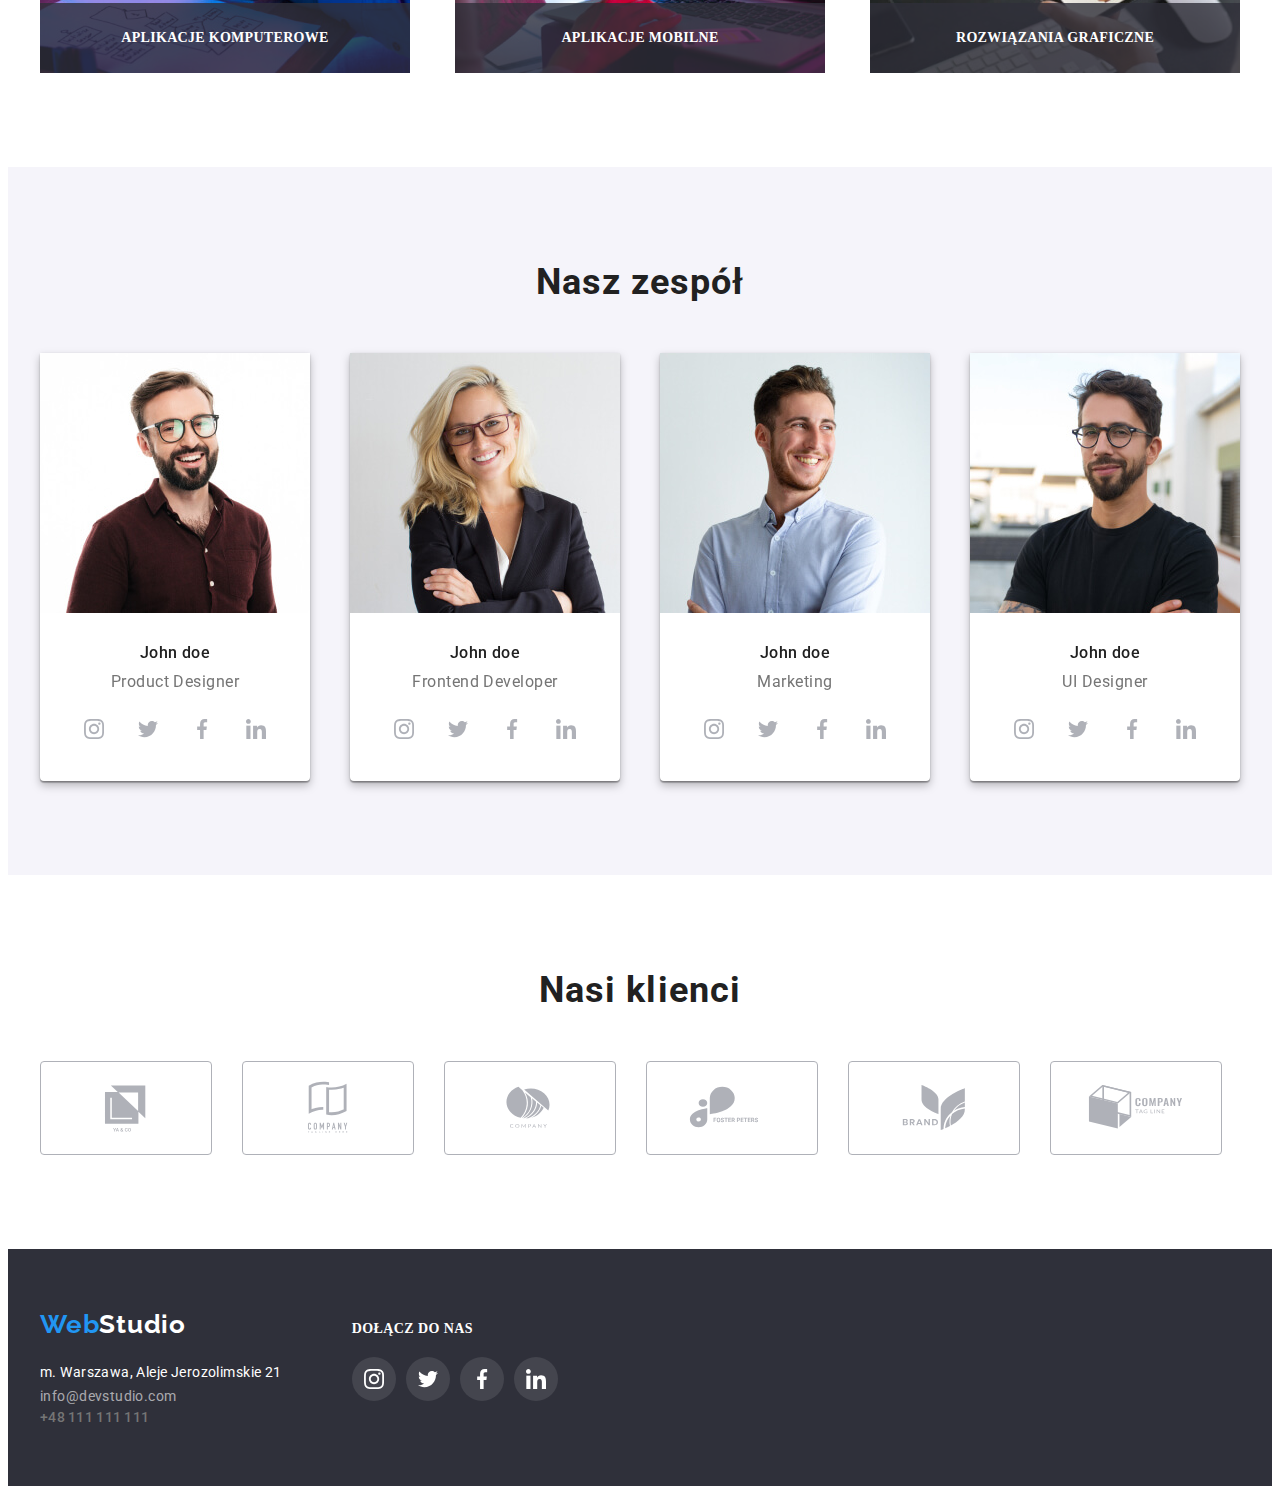
==== commit b030278b: "jeszcze usunąć flexa" ====
--- a/index.html
+++ b/index.html
@@ -27,7 +27,7 @@
    <nav class="navigation">
     <ul class="navigation-list">
         <li class="navigation-list-item">
-            <a class="navigation-list-link" href="#">Agencja</a>
+            <a class="navigation-list-link current" href="#">Agencja</a>
         </li>
         <li class="navigation-list-item">
             <a class="navigation-list-link" href="portfolio.html">Portfolio</a>
@@ -54,14 +54,13 @@
 
 <main>
  
-<div class="slogan_background">
-    <div class="container">
-        <h1 class="slogan">EFEKTYWNE ROZWIĄZANIA DLA WASZEGO BIZNESU</h1>
-    <div class="modal-btn-class">
-    <button class="modal-btn" type="button">Zamów usługę</button>
-    </div>
-    </div>
-    </div>
+<section class="hero">
+    <div class="container">
+        <h1 class="slogan">EFEKTYWNE ROZWIĄZANIA<br> DLA WASZEGO BIZNESU</h1>
+    <button class="modal-btn button" type="button" data-modal-open>Zamów usługę</button>
+</div>
+</div>
+</section>
 
 <section class="why_us section">
     <div class="container">
@@ -119,21 +118,15 @@
         <ul class="secondary_header_list">
             <li class="secondary_header_list_item">
                 <img src="./images/services/coding.jpg" alt="pisanie kodu" width="370" height="294">
-                <div class="inside-text">
                     <h3 class="about-info-text">APLIKACJE KOMPUTEROWE</h3>
-                </div>
             </li>
             <li class="secondary_header_list_item">
                 <img src="./images/services/mobility.jpg" alt="tworzenie aplikacji mobilnych" width="370" height="294">
-                <div class="inside-text">
                     <h3 class="about-info-text">APLIKACJE MOBILNE</h3>
-                </div>
             </li>
             <li class="secondary_header_list_item">
                 <img src="./images/services/details.jpg" alt="dbanie o detale" width="370" height="294">
-                <div class="inside-text">
                     <h3 class="about-info-text">ROZWIĄZANIA GRAFICZNE</h3>
-                </div>
             </li>
             </ul>
         </div>
@@ -305,6 +298,12 @@
         <li class="our_customers_list list">
             <a class="our_customers_list_item" href="#">
                 <svg class="our_customers_icon">
+                    <use href="./images/icons.svg#icon-Logo"></use>
+                </svg>
+            </a>
+            </li>
+            <a class="our_customers_list_item" href="#">
+                <svg class="our_customers_icon">
                     <use href="./images/icons.svg#icon-Logo1"></use>
                 </svg>
             </a>
@@ -403,5 +402,19 @@
 </div>
 </div>
 </footer>
+
+<div class="backdrop is-hidden" data-modal>
+    <div class="modal">
+        <button type="button" class="close-btn" data-modal-close>
+            <svg class="close-modal-btn">
+                <use href="./images/icons.svg#icon-exit" width=11 height=11></use>
+            </svg>
+        </button>
+    </div>
+</div>
+
+<script src="./js/modal.js">
+</script>
+
 </body>
 </html>--- a/css/styles.css
+++ b/css/styles.css
@@ -3,6 +3,8 @@
 :root {
   --main-font: font-family "Roboto", sans-serif;
   --main-color: #2196F3;
+  --secondary-color: #2196f3;
+  --third-color: #ffffff;
 }
 
 /* --- header --- */
@@ -21,11 +23,13 @@
 color: black;
 }
 
-.slogan_background {
+.hero {
 background-color:rgba(47, 48, 58, 0.4);
 background-image: linear-gradient( rgba(47, 48, 58, 0.4), rgba(47, 48, 58, 0.4) ), 
 url('../images/background.jpg');
 object-fit: contain;
+padding-top: 200px;
+padding-bottom: 200px;
 }
 
 .slogan {
@@ -42,6 +46,7 @@
 }
 
 .navigation-list-link {
+position:relative;
 text-decoration: none;    
 font-family: "Roboto";
 font-style: normal;
@@ -52,11 +57,35 @@
 color: #212121;
 cursor: pointer;
 }
+.navigation-list-link.current {
+color: var(--secondary-color);
+}
+
 .navigation-list-link:hover {
 color: #2196F3;
+transition-property: background-color, fill;
+transition-duration: 250ms;
+transition-timing-function: cubic-bezier(0.4, 0, 0.2, 1);
+color: var(--secondary-color);
 }
 .navigation-list-link:focus {
-color: #2196F3;
+transition-property: background-color, fill;
+transition-duration: 250ms;
+transition-timing-function: cubic-bezier(0.4, 0, 0.2, 1);
+color: var(--secondary-color);
+}
+
+.navigation-list-link.current::after
+{
+  content:"";
+  display: block;
+  width: 53px;
+  height: 4px;
+  background-color: var(--secondary-color);
+  position: absolute;
+  top:45px;
+  border-radius: 2px;
+  left:2px;
 }
 
 .adress_email_telefon {
@@ -74,23 +103,6 @@
 text-decoration: underline;    
 }
 
-.modal-btn {
-font-family: "Roboto";
-font-style: normal;
-font-weight: bold;
-font-size: 16px;
-line-height: 30px;
-/* identical to box height, or 187% */  
-display: flex;
-align-items: center;
-text-align: center;
-letter-spacing: 0.06em;
-text-transform: uppercase;
-background-color: #2196F3;   
-color: #ffffff;
-cursor: pointer;
-}
-
 .why_us_list_name {
 font-family: "Roboto";
 font-style: normal;
@@ -216,6 +228,9 @@
 background-color: #2196F3;
 box-shadow: 0px 3px 1px rgba(0, 0, 0, 0.1), 0px 1px 2px rgba(0, 0, 0, 0.08), 0px 2px 2px rgba(0, 0, 0, 0.12);
 border-radius: 4px;
+transition-property: background-color, fill;
+transition-duration: 250ms;
+transition-timing-function: cubic-bezier(0.4, 0, 0.2, 1);
 } 
 
 .options_images_project {
@@ -244,7 +259,49 @@
 color:#FFFFFF;
 }
 
-
+.portfolio-img {
+  position: relative;
+  overflow: hidden;
+}
+
+.overlay {
+  background-color: rgba(33, 150, 243, 0.9);
+  position: absolute;
+  top: 0;
+  left: 0;
+  width: 100%;
+  height: 100%;
+  transform: translateY(100%);
+  padding: 49px 45px 49px 24px ;
+  color: #FFFFFF;
+  font-size: 18px;
+  line-height: 1.555;
+  letter-spacing: 0.03em;
+}
+.options_images_list_item:hover .overlay,
+.options_images_list_item:focus .overlay,
+.options_images_list_item:hover .overlay,
+.options_images_list_item:focus .overlay {
+  transform: translateY(0);
+  transition-duration: 500ms;
+  transition-timing-function: cubic-bezier(0.4, 0, 0.2, 1);
+}
+
+.description {
+  padding: 15px 24px 20px 24px;
+  border-bottom: 1px solid var(--third-color);
+  border-left: 1px solid var(--third-color);
+  border-right: 1px solid var(--third-color);
+  display: flex;
+  flex-direction: column;
+  justify-content: center;
+  align-items: flex-start;
+}
+
+.options_images_project {
+  margin: 0;
+
+}
 
 /* ----- homework-3_style-geometrii ----- */
 
@@ -357,32 +414,41 @@
 
 /* SLOGAN + BUTTON */
 
-.slogan_background .container {
-width: 1200px;
-height: 600px;
+.hero .container {
+max-width: 1200px;
+padding-top: 80px;
+padding-bottom: 94px;
 align-items: center;
 }
 
 .slogan {
-width: 696px;
-padding-top: 200px;
+padding-bottom: 30px;
 margin: auto;
 }
 
 .modal-btn {
+padding-top: 10px;
+padding-bottom: 10px;
+padding-right: 40px;
+padding-left: 40px;
 margin: auto;
-width: 200px;
-height: 50px;
 box-shadow: 0px 4px 4px rgba(0, 0, 0, 0.15);
 border-radius: 4px;
 text-transform: none;
 justify-content: center;
 border: 0;
-}
-
-.modal-btn-class {
-padding-top: 30px;
-}
+  font-family: "Roboto";
+  font-style: normal;
+  font-weight: bold;
+  font-size: 16px;
+  display: flex;
+  text-align: center;
+  letter-spacing: 0.06em;
+  text-transform: uppercase;
+  background-color: #2196F3;   
+  color: #ffffff;
+  cursor: pointer;
+  }
 
 /* SEKCJA WHY US */
 
@@ -416,23 +482,18 @@
 }
 
 
-.inside-text {
+.about-info-text {
+  padding: 27px 0;
+  width: 100%;
+  font-size: 14px;
+  letter-spacing: 0.3px;
+  text-align: center;
+  text-transform: uppercase;
+  color: #fff; 
   position: absolute;
   width: 100%;
   background: rgba(47, 48, 58, 0.8);
-  padding: 27px 0;
   bottom: 0;
-  /* margin-top: 224px;  */
-}
-
-.about-info-text {
-  font-family: var(--main-font);
-  font-size: 14px;
-  line-height: 16.41px;
-  letter-spacing: 0.3px;
-  text-align: center;
-  text-transform: uppercase;
-  color: #fff;
 }
 
 /* SEKCJA OUR TEAM */
@@ -506,10 +567,17 @@
 .option_list_name_link:hover {
 box-shadow: 0px 3px 1px rgba(0, 0, 0, 0.1), 0px 1px 2px rgba(0, 0, 0, 0.08), 0px 2px 2px rgba(0, 0, 0, 0.12);
 border-radius: 4px;
+transition-property: background-color, fill;
+transition-duration: 250ms;
+transition-timing-function: cubic-bezier(0.4, 0, 0.2, 1);
+color: #fff;
 } 
 .option_list_name_link:focus {
 box-shadow: 0px 3px 1px rgba(0, 0, 0, 0.1), 0px 1px 2px rgba(0, 0, 0, 0.08), 0px 2px 2px rgba(0, 0, 0, 0.12);
 border-radius: 4px;
+transition-property: background-color, fill;
+transition-duration: 250ms;
+transition-timing-function: cubic-bezier(0.4, 0, 0.2, 1);
 }
 
 /* SEKCJA OPTIONS_IMAGES */
@@ -523,8 +591,7 @@
 margin-top: -30px;
 }
 
-.options_images_list_item 
-{
+.options_images_list_item {
 margin-top: 30px;
 border: 1px solid #EEEEEE;
 box-sizing: border-box;
@@ -533,14 +600,6 @@
 .options_images_project {
 padding-top: 20px;
 padding-bottom: 4px;
-padding-left: 24px;
-padding-right: 24px;
-}
-
-.options_images_name {
-padding-bottom: 20px;
-padding-left: 24px;
-padding-right: 24px;;
 }
 
 /* why us 4 zadanie */
@@ -587,9 +646,13 @@
 text-decoration: none;
 }
 
-.adress_email_telefon:hover {
+.adress_email_telefon:hover,
+.adress_email_telefon:focus {
 color: #2196F3;
 fill: #2196F3;
+transition-property: background-color, fill;
+transition-duration: 250ms;
+transition-timing-function: cubic-bezier(0.4, 0, 0.2, 1);
 }
 
 .icon_envelope {
@@ -642,6 +705,9 @@
 .social_list__link:focus {
 fill: #fff;
 background-color: var(--main-color);
+transition-property: background-color, fill;
+transition-duration: 250ms;
+transition-timing-function: cubic-bezier(0.4, 0, 0.2, 1);
 }
 
 /* section customers 4 zadanie */
@@ -650,7 +716,7 @@
 list-style-type: none;
 display: flex;
 align-items: center;
-justify-content: space-between;
+column-gap: 30px;
 }
 
 .our_customers_list {
@@ -681,6 +747,9 @@
 .our_customers_list_item:focus {
 fill: var(--main-color);
 border-color: var(--main-color);
+transition-property: background-color, fill;
+transition-duration: 250ms;
+transition-timing-function: cubic-bezier(0.4, 0, 0.2, 1);
 }
 
 /* footer 4 zadanie */
@@ -741,11 +810,70 @@
 .follow_us_icon:focus {
 fill: #fff;
 background-color: var(--main-color);
+transition-property: background-color, fill;
+transition-duration: 250ms;
+transition-timing-function: cubic-bezier(0.4, 0, 0.2, 1);
 }
 
 /* portfolio 4 zadanie */
 
-.options_images_list_item:hover {
+.options_images_list_item:hover,
+.options_images_list_item:focus {
 box-shadow: 0px 1px 1px rgba(0, 0, 0, 0.12), 0px 4px 4px rgba(0, 0, 0, 0.06), 1px 4px 6px rgba(0, 0, 0, 0.16);
 cursor: pointer;
-} +transition-property: background-color, fill;
+transition-duration: 250ms;
+transition-timing-function: cubic-bezier(0.4, 0, 0.2, 1);
+} 
+
+/* na końcu index.html  */
+
+
+.backdrop{
+  position: fixed;
+  left: 0;
+  top: 0;
+  width: 100%;
+  height: 100%;
+  background-color: rgba(0, 0, 0, 0.2);
+}
+
+.is-hidden {
+  position: absolute;
+  visibility: hidden;
+  pointer-events: none;
+}
+
+.modal {
+  position: absolute;
+  top: 50%;
+  left: 50%;
+  transform: translate(-50%, -50%);
+  background-color: var(--third-color);
+  width: 528px;
+  min-height: 581px;
+  border-radius: 4px;
+  top: 50%;
+  left: 50%;
+  transform: translate(-50%,-50%);
+  box-shadow: 0px 1px 3px rgba(0, 0, 0, 0.12), 0px 1px 1px rgba(0, 0, 0, 0.14), 0px 2px 1px rgba(0, 0, 0, 0.2);
+  transition: transform 1s ease-out;
+}
+
+.close-btn{
+  position: absolute;
+  top: 8px;
+  right: 8px;
+  width: 30px;
+  height: 30px;
+  background-color: var(--third-color);
+  border: 1px solid rgba(0, 0, 0, 0.1);
+  border-radius: 50%;
+  cursor: pointer;
+}
+
+.close-modal-btn{
+  position:absolute;
+  left:9px;
+  top:9px;
+}